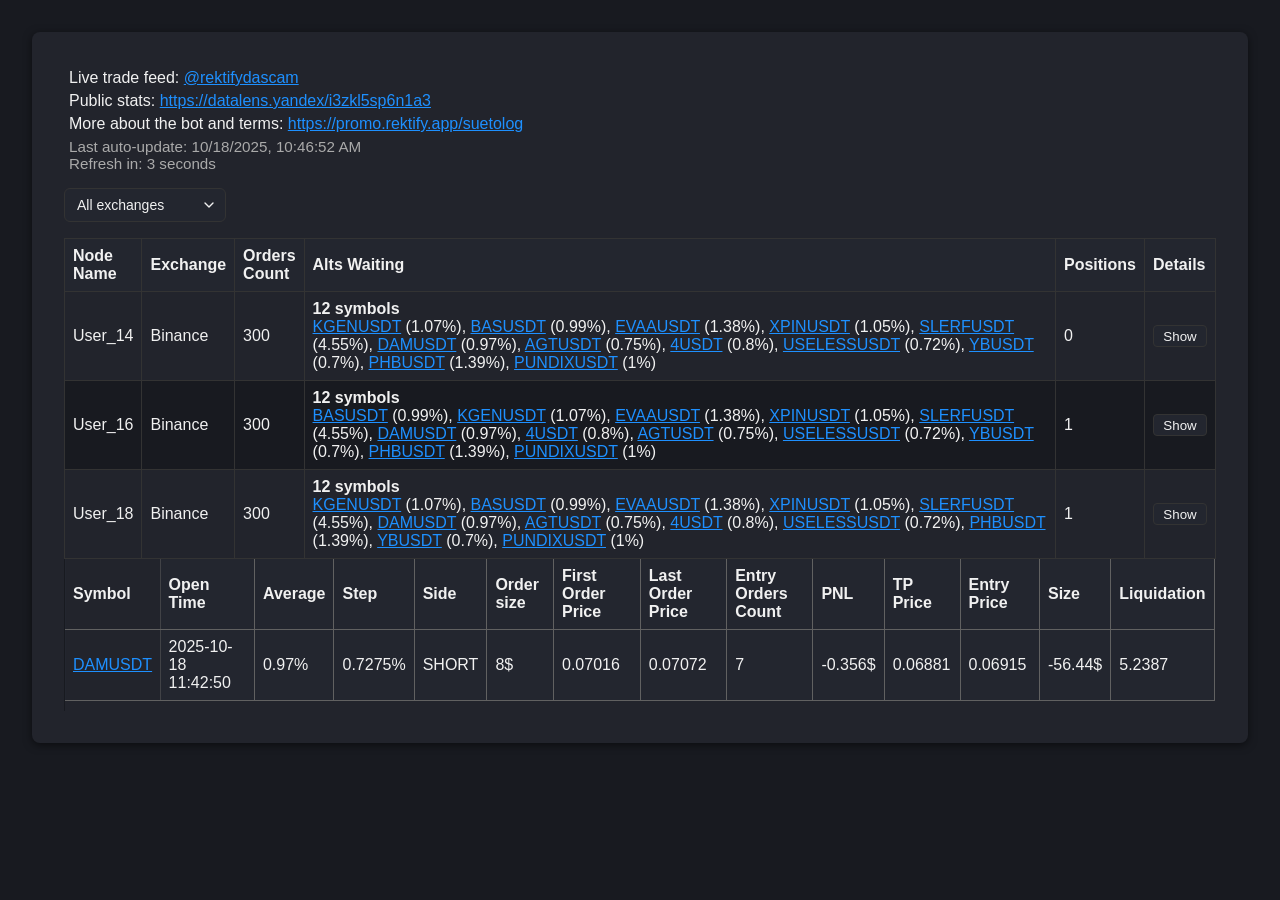
==== Suetolog.html @ 99b61da1 "refactor: add classes" ====
<!DOCTYPE html>
<!-- saved from url=(0026)https://stats.rektify.app/ -->
<html lang="ru">
  <head>
    <meta http-equiv="Content-Type" content="text/html; charset=UTF-8" />

    <meta name="viewport" content="width=device-width, initial-scale=1" />
    <title>Suetolog</title>
    <link rel="icon" type="image/x-icon" href="https://stats.rektify.app/favicon.ico" />
    <style>
      body {
        font-family: Arial, sans-serif;
        margin: 2em;
        background: #181a20;
        color: #f1f1f1;
      }
      .container {
        background: #22242c;
        padding: 2em;
        border-radius: 8px;
        box-shadow: 0 2px 8px #0008;
        position: relative;
      }
      h1 {
        color: #f1f1f1;
      }
      table {
        border-collapse: collapse;
        width: 100%;
        margin-top: 1em;
        background: #181a20;
        color: #f1f1f1;
      }
      th,
      td {
        border: 1px solid #333;
        padding: 0.5em;
        text-align: left;
      }
      th {
        background: #23262f;
        color: #f1f1f1;
      }
      .details {
        display: none;
      }
      .show {
        display: table-row;
      }
      button {
        padding: 0.2em 0.7em;
        background: #23262f;
        color: #f1f1f1;
        border: 1px solid #333;
        border-radius: 4px;
        cursor: pointer;
      }
      button:hover {
        background: #393c49;
      }
      a,
      a:visited {
        color: #1e90ff;
        text-decoration: underline;
      }
      .details table {
        width: 100%;
        margin: -1px 0 10px -1px;
        border-spacing: 0;
        border-collapse: collapse;
        background: #23262f;
      }
      .details table th,
      .details table td {
        padding: 0.5em;
        border: 1px solid #616161;
      }
      .details {
        padding: 0;
        margin: 0;
      }
      .details > td {
        padding: 0;
        border: none;
      }
      .node-name-btn-wrapper {
        position: absolute;
        top: 2em;
        right: 2em;
        z-index: 10;
      }
      .filter-container {
        margin: 1em 0;
        display: flex;
        align-items: center;
        gap: 10px;
      }
      .filter-select {
        padding: 8px 60px 8px 12px;
        background: #23262f;
        color: #f1f1f1;
        border: 1px solid #333;
        border-radius: 6px;
        font-size: 14px;
        cursor: pointer;
        appearance: none;
        background-image: url("data:image/svg+xml;charset=UTF-8,%3csvg xmlns='http://www.w3.org/2000/svg' viewBox='0 0 24 24' fill='none' stroke='%23f1f1f1' stroke-width='2' stroke-linecap='round' stroke-linejoin='round'%3e%3cpolyline points='6,9 12,15 18,9'%3e%3c/polyline%3e%3c/svg%3e");
        background-repeat: no-repeat;
        background-position: right 8px center;
        background-size: 16px;
      }
      .filter-select:focus {
        outline: none;
        border-color: #1e90ff;
      }
      /* Mobile tweaks */
      @media (max-width: 600px) {
        .alts-waiting a {
          font-size: 12px;
          line-height: 1.2;
        }
        .alts-waiting {
          font-size: 12px;
        }
      }
    </style>
    <link rel="stylesheet" href="style.css" />
    <script>
      function isUnlocked() {
        return localStorage.getItem('node-names-unlocked') === 'true';
      }
      // Флаг хеджирования теперь отдается сервером через /data
      function isHedgeEnabled() {
        return window.__ALLOW_HARD_HEDGE__ === true;
      }
      function getRowKey(node_name, hide_name) {
        return isUnlocked() ? node_name : hide_name;
      }
      // --- Node name reveal logic ---
      async function showNodeNames() {
        const password = prompt('Введите пароль для показа node name:');
        if (!password) return;
        const formData = new FormData();
        formData.append('password', password);
        const resp = await fetch('/unlock', { method: 'POST', body: formData });
        if (!resp.ok) {
          alert('Ошибка сервера!');
          return;
        }
        const data = await resp.json();
        if (data.unlocked) {
          document.querySelectorAll('.node-name-cell').forEach((cell) => {
            const nodeName = cell.getAttribute('data-node-name');
            cell.textContent = nodeName;
            cell.classList.add('unlocked');
          });
          localStorage.setItem('node-names-unlocked', 'true');
          document.getElementById('show-node-names-btn').style.display = 'none';
          // Пересохраняем open-details с node_name вместо hide_name
          let openDetails = [];
          try {
            openDetails = JSON.parse(localStorage.getItem('open-details')) || [];
          } catch (e) {
            openDetails = [];
          }
          // Перезаписываем openDetails на node_name
          let newOpenDetails = [];
          document.querySelectorAll('.node-name-cell').forEach((cell) => {
            const nodeName = cell.getAttribute('data-node-name');
            const hideName = cell.getAttribute('data-hide-name');
            if (openDetails.includes(hideName)) newOpenDetails.push(nodeName);
          });
          localStorage.setItem('open-details', JSON.stringify(newOpenDetails));
        } else {
          alert('Неверный пароль!');
        }
      }

      // При загрузке страницы проверяем сохранённые пароли
      window.addEventListener('DOMContentLoaded', function () {
        const unlocked = isUnlocked();
        document.querySelectorAll('.node-name-cell').forEach((cell) => {
          const nodeName = cell.getAttribute('data-node-name');
          const hideName = cell.getAttribute('data-hide-name') || 'hide_name';
          if (unlocked) {
            cell.textContent = nodeName;
            cell.classList.add('unlocked');
          } else {
            cell.textContent = hideName;
          }
        });
        // Восстановление открытых details
        restoreOpenDetails();
        // Восстанавливаем фильтр бирж из localStorage
        const savedFilter = localStorage.getItem('exchange-filter') || 'all';
        const filterSelect = document.getElementById('exchange-filter');
        if (filterSelect) {
          filterSelect.value = savedFilter;
        }
        // Восстанавливаем позицию скролла
        const savedScrollPosition = localStorage.getItem('scroll-position');
        if (savedScrollPosition) {
          window.scrollTo(0, parseInt(savedScrollPosition));
        }
        // Проверяем статус hard hedge при загрузке страницы
        updateTable();
      });

      // Сохраняем позицию скролла при обновлении страницы
      window.addEventListener('beforeunload', function () {
        localStorage.setItem('scroll-position', window.scrollY);
      });

      function restoreOpenDetails() {
        // Читаем ранее сохранённые открытые строки (глобально, независимо от фильтра)
        let savedOpen = [];
        try {
          savedOpen = JSON.parse(localStorage.getItem('open-details')) || [];
        } catch (e) {
          savedOpen = [];
        }
        // Объединяем с текущими открытыми (в рамках текущего рендера)
        const sessionOpen = Array.isArray(lastOpenDetails) ? lastOpenDetails : [];
        const merged = Array.from(new Set([...savedOpen, ...sessionOpen]));
        // Применяем только к строкам, присутствующим в DOM сейчас
        document.querySelectorAll('tr.details').forEach((row) => {
          const key = row.getAttribute('data-row-key');
          if (merged.includes(key)) row.classList.add('show');
        });
        // Обновляем сохранённый список объединённым множеством (не удаляем скрытые другим фильтром)
        localStorage.setItem('open-details', JSON.stringify(merged));
      }

      function toggleDetails(node_name, hide_name) {
        const key = getRowKey(node_name, hide_name);
        var row = document.querySelector('tr.details[data-row-key="' + key + '"]');
        let savedOpen = [];
        try {
          savedOpen = JSON.parse(localStorage.getItem('open-details')) || [];
        } catch (e) {
          savedOpen = [];
        }
        const set = new Set(savedOpen);
        if (row.classList.contains('show')) {
          row.classList.remove('show');
          set.delete(key);
        } else {
          row.classList.add('show');
          set.add(key);
        }
        localStorage.setItem('open-details', JSON.stringify(Array.from(set)));
      }

      // --- Live table update ---
      let countdownInterval = null;
      let lastOpenDetails = [];
      function startCountdown(seconds) {
        clearInterval(countdownInterval);
        let secondsLeft = seconds;
        document.getElementById('countdown').textContent = secondsLeft;
        countdownInterval = setInterval(function () {
          secondsLeft--;
          if (secondsLeft <= 0) secondsLeft = 0;
          document.getElementById('countdown').textContent = secondsLeft;
        }, 1000);
      }

      function getCurrentlyOpenDetails() {
        // Собирает открытые строки по data-row-key
        return Array.from(document.querySelectorAll('tr.details.show')).map((row) =>
          row.getAttribute('data-row-key'),
        );
      }

      function updateNodesTable(nodes, alt_volatility) {
        const table = document.querySelector('table');
        if (!table) return;
        // Сохраняем открытые строки ПЕРЕД удалением!
        lastOpenDetails = getCurrentlyOpenDetails();
        while (table.rows.length > 1) table.deleteRow(1);
        const unlocked = isUnlocked();
        const hedgeEnabled = isHedgeEnabled();

        // Получаем текущий фильтр (нормализуем к lowercase)
        const rawFilter = document.getElementById('exchange-filter')?.value || 'all';
        const currentFilter = (rawFilter || 'all').toLowerCase();

        // Подсветка тикеров по биржам отключена
        for (const [node_name, data] of Object.entries(nodes)) {
          // Применяем фильтр по бирже (по нормализованному значению)
          const nodeExchangeNorm = (data.exchange || '').toLowerCase();
          if (currentFilter !== 'all' && nodeExchangeNorm !== currentFilter) {
            continue;
          }
          const hide_name = data.hide_name;
          const key = getRowKey(node_name, hide_name);
          // Основная строка
          const tr = table.insertRow();
          const baseUrl =
            data.exchange && nodeExchangeNorm === 'bybit'
              ? 'https://www.bybit.com/trade/usdt/'
              : 'https://www.binance.com/ru/futures/';
          tr.innerHTML = `
                    <td class="node-name-cell" data-node-name="${
                      unlocked ? node_name : ''
                    }" data-hide-name="${hide_name}">${unlocked ? node_name : hide_name}</td>
                    <td>${data.exchange}</td>
                    <td>${data.orders_count}</td>
                    <td class="alts-waiting">
                        <span style="font-weight:bold;">${
                          data.alts_waiting.length
                        } symbols</span><br>
                        ${data.alts_waiting
                          .map((alt) => {
                            return `<a href="${baseUrl}${alt}" target=_blank>${alt}</a>${
                              alt_volatility[alt] !== undefined && alt_volatility[alt] !== null
                                ? ` (${alt_volatility[alt]}%)`
                                : ''
                            }`;
                          })
                          .join(', ')}
                    </td>
                    <td>${data.alts_working.length}</td>
                    <td><button onclick="toggleDetails('${node_name}', '${hide_name}')">Show</button></td>
                `;
          // Детальная строка
          const detailsTr = table.insertRow();
          detailsTr.id = unlocked ? `details-${node_name}` : `details-${hide_name}`;
          detailsTr.className = 'details';
          detailsTr.setAttribute('data-row-key', key);
          detailsTr.innerHTML = `<td colspan="6">${
            data.alts_working && data.alts_working.length > 0
              ? `<table>
                        <tr>
                            <th>Symbol</th><th>Open Time</th><th>Average</th><th>Step</th><th>Side</th><th>Order size</th><th>First Order Price</th><th>Last Order Price</th><th>Entry Orders Count</th><th>PNL</th><th>TP Price</th><th>Entry Price</th><th>Size</th><th>Liquidation</th>
                        </tr>
                        ${data.alts_working
                          .map(
                            (alt) => `
                            <tr>
                                <td>
                                    <a href="${baseUrl}${alt.symbol}" target=_blank>${
                              alt.symbol
                            }</a>
                                    ${
                                      hedgeEnabled
                                        ? `<input type="checkbox" class="hh-checkbox" data-node="${node_name}" data-ticker="${alt.symbol}" data-side="${alt.side}" onchange="onHedgeToggle(this)" style="margin-right:5px;">`
                                        : ''
                                    }
                                    ${
                                      hedgeEnabled
                                        ? `<button style="margin-left:6px;" onclick="onClosePosition('${node_name}', '${alt.symbol}', '${alt.side}')">Close</button>`
                                        : ''
                                    }
                                </td>
                                <td>${alt.open_time}</td>
                                <td>${alt.average}%</td>
                                <td>${alt.step}%</td>
                                <td>${alt.side}</td>
                                <td>${alt.qty}$</td>
                                <td>${alt.first_order_price}</td>
                                <td>${alt.last_order_price}</td>
                                <td>${alt.entry_orders_count}</td>
                                <td>${alt.pnl}$</td>
                                <td>${alt.tp_price}</td>
                                <td>${alt.entry_price}</td>
                                <td>${alt.size}$</td>
                                <td>${alt.liquidation}</td>
                            </tr>
                        `,
                          )
                          .join('')}
                    </table>`
              : `<p style="padding-left: 2em;"> Currently there are no opened positions</p>`
          }</td>`;
        }
        // После перерисовки восстанавливаем show
        restoreOpenDetails();
      }

      function restoreHedgeCheckboxes() {
        const state = window.__HARD_HEDGE_STATE__ || {};
        document.querySelectorAll('input.hh-checkbox').forEach((cb) => {
          const node = cb.getAttribute('data-node');
          const ticker = cb.getAttribute('data-ticker');
          const side = cb.getAttribute('data-side');
          const list = state[node] || [];
          const found = list.find((x) => x.ticker === ticker && x.positionSide === side);
          cb.checked = !!(found && found.hard_hedge);
        });
      }

      async function onHedgeToggle(el) {
        const node = el.getAttribute('data-node');
        const ticker = el.getAttribute('data-ticker');
        const side = el.getAttribute('data-side');
        const enabled = !!el.checked;
        try {
          await fetch('/api/hard-hedge', {
            method: 'POST',
            headers: { 'Content-Type': 'application/json' },
            body: JSON.stringify({
              node_name: node,
              ticker: ticker,
              positionSide: side,
              hard_hedge: enabled,
            }),
          });
        } catch (e) {}
      }

      async function onClosePosition(nodeName, symbol, positionSide) {
        try {
          await fetch('/api/close-requests', {
            method: 'POST',
            headers: { 'Content-Type': 'application/json' },
            body: JSON.stringify({
              node_name: nodeName,
              positions: [{ symbol: symbol, positionSide: positionSide }],
            }),
          });
        } catch (e) {}
      }

      function updateExchangeFilter(nodes) {
        const filterSelect = document.getElementById('exchange-filter');
        if (!filterSelect) return;

        // Собираем уникальные биржи (нормализуем к lowercase для value)
        const exchanges = new Map(); // key: lower, value: original (first seen)
        for (const [node_name, data] of Object.entries(nodes || {})) {
          const orig = data.exchange;
          if (!orig) continue;
          const lower = String(orig).toLowerCase();
          if (!exchanges.has(lower)) exchanges.set(lower, orig);
        }
        // Фолбэк: если не удалось собрать из данных — пробуем получить из DOM (вторая колонка)
        if (exchanges.size === 0) {
          document.querySelectorAll('table tr').forEach((tr, idx) => {
            if (idx === 0) return; // пропускаем заголовок
            const td = tr.children && tr.children[1];
            if (td && td.textContent) {
              const orig = td.textContent.trim();
              const lower = orig.toLowerCase();
              if (orig) exchanges.set(lower, orig);
            }
          });
        }

        // Сохраняем текущее значение (нормализуем)
        const currentValue = (filterSelect.value || 'all').toLowerCase();

        // Очищаем и заполняем опции
        filterSelect.innerHTML = '<option value="all">All exchanges</option>';
        const sorted = Array.from(exchanges.entries()).sort((a, b) => a[1].localeCompare(b[1]));
        for (const [lower, orig] of sorted) {
          filterSelect.innerHTML += `<option value="${lower}">${orig}</option>`;
        }

        // Восстанавливаем значение из localStorage или текущее (оба нормализованные)
        const savedFilter = (
          localStorage.getItem('exchange-filter') ||
          currentValue ||
          'all'
        ).toLowerCase();
        filterSelect.value = savedFilter;
      }

      function onExchangeFilterChange() {
        const filterSelect = document.getElementById('exchange-filter');
        if (filterSelect) {
          // Сохраняем нормализованное значение
          localStorage.setItem('exchange-filter', (filterSelect.value || 'all').toLowerCase());
          // Перерисовываем таблицу с новым фильтром без рефетча, чтобы сохранить открытые строки
          if (window.__LATEST_NODES__) {
            const currentScrollPosition = window.scrollY;
            updateNodesTable(window.__LATEST_NODES__, window.__LATEST_ALT_VOL__ || {});
            if (isHedgeEnabled()) restoreHedgeCheckboxes();
            setTimeout(() => {
              window.scrollTo(0, currentScrollPosition);
            }, 10);
          } else {
            updateTable();
          }
        }
      }

      async function updateTable() {
        try {
          const resp = await fetch('/data');
          if (!resp.ok) return;
          const data = await resp.json();
          window.__HARD_HEDGE_STATE__ = data.hard_hedge || {};
          window.__ALLOW_HARD_HEDGE__ = !!data.allow_hard_hedge;

          // Обновляем фильтр бирж
          updateExchangeFilter(data.nodes);

          // Сохраняем текущую позицию скролла перед обновлением
          const currentScrollPosition = window.scrollY;
          localStorage.setItem('scroll-position', currentScrollPosition);

          updateNodesTable(data.nodes, data.alt_volatility);
          // Устанавливаем состояние чекбоксов только если Hedge разрешён (BlindMoron)
          if (isHedgeEnabled()) restoreHedgeCheckboxes();

          // Восстанавливаем позицию скролла после обновления
          setTimeout(() => {
            window.scrollTo(0, currentScrollPosition);
          }, 10);

          document.getElementById('last-update').textContent = new Date().toLocaleString();
          startCountdown(5);
        } catch (e) {}
      }
      // Экспортируем функцию в глобальную область видимости
      window.updateTable = updateTable;
      setInterval(updateTable, 5000);
    </script>
    <style id="dark-reader-style" type="text/css">
      @media screen {
        html {
          -webkit-transition: -webkit-filter 300ms linear;
        }
      }
    </style>
    <style type="text/css">
      @import url('https://fonts.googleapis.com/css2?family=Work+Sans:ital,wght@0,100..900;1,100..900&display=swap');
    </style>
  </head>
  <body>
    <div class="container">
      <div class="node-name-btn-wrapper">
        <button id="show-node-names-btn" onclick="showNodeNames()" style="display: none">
          Show node names (password required)
        </button>
      </div>
      <p style="margin: 5px">
        Live trade feed: <a href="https://t.me/rektifydascam" target="_blank">@rektifydascam</a>
      </p>
      <p style="margin: 5px">
        Public stats:
        <a href="https://datalens.yandex/i3zkl5sp6n1a3" target="_blank"
          >https://datalens.yandex/i3zkl5sp6n1a3</a
        >
      </p>
      <p style="margin: 5px">
        More about the bot and terms:
        <a href="https://promo.rektify.app/suetolog" target="_blank"
          >https://promo.rektify.app/suetolog</a
        >
      </p>
      <p style="margin: 5px; font-size: 0.95em; color: #aaa">
        Last auto-update: <span id="last-update">10/18/2025, 10:46:52 AM</span><br />Refresh in:
        <span id="countdown">3</span> seconds
      </p>

      <div class="filter-container">
        <select id="exchange-filter" class="filter-select" onchange="onExchangeFilterChange()">
          <option value="all">All exchanges</option>
          <option value="binance">Binance</option>
        </select>
      </div>
      <table class="common-data">
        <thead class="common-data__thead">
          <tr>
            <th>Node Name</th>
            <th>Exchange</th>
            <th>Orders Count</th>
            <th>Alts Waiting</th>
            <th>Positions</th>
            <th>Details</th>
          </tr>
        </thead>

        <tbody class="common-data__tbody">
          <tr class="common-data__row common-data__row--preview">
            <td class="node-name-cell" data-node-name="EtH_2_O" data-hide-name="User_14">
              EtH_2_O
            </td>
            <td data-title="Exchange">Binance</td>
            <td data-title="Orders Count">300</td>
            <td class="alts-waiting" data-title="Alts Waiting">
              <span style="font-weight: bold">12 symbols</span><br />
              <a href="https://www.binance.com/ru/futures/KGENUSDT" target="_blank">KGENUSDT</a>
              (1.07%),
              <a href="https://www.binance.com/ru/futures/BASUSDT" target="_blank">BASUSDT</a>
              (0.99%),
              <a href="https://www.binance.com/ru/futures/EVAAUSDT" target="_blank">EVAAUSDT</a>
              (1.38%),
              <a href="https://www.binance.com/ru/futures/XPINUSDT" target="_blank">XPINUSDT</a>
              (1.05%),
              <a href="https://www.binance.com/ru/futures/SLERFUSDT" target="_blank">SLERFUSDT</a>
              (4.55%),
              <a href="https://www.binance.com/ru/futures/DAMUSDT" target="_blank">DAMUSDT</a>
              (0.97%),
              <a href="https://www.binance.com/ru/futures/AGTUSDT" target="_blank">AGTUSDT</a>
              (0.75%),
              <a href="https://www.binance.com/ru/futures/4USDT" target="_blank">4USDT</a> (0.8%),
              <a href="https://www.binance.com/ru/futures/USELESSUSDT" target="_blank"
                >USELESSUSDT</a
              >
              (0.72%),
              <a href="https://www.binance.com/ru/futures/YBUSDT" target="_blank">YBUSDT</a> (0.7%),
              <a href="https://www.binance.com/ru/futures/PHBUSDT" target="_blank">PHBUSDT</a>
              (1.39%),
              <a href="https://www.binance.com/ru/futures/PUNDIXUSDT" target="_blank">PUNDIXUSDT</a>
              (1%)
            </td>
            <td data-title="Positions">0</td>
            <td>
              <button onclick="toggleDetails(&#39;EtH_2_O&#39;, &#39;User_14&#39;)">Show</button>
            </td>
          </tr>
          <tr
            id="details-EtH_2_O"
            class="common-data__row common-data__row--detail details"
            data-row-key="EtH_2_O"
          >
            <td colspan="6">
              <p style="padding-left: 2em">Currently there are no opened positions</p>
            </td>
          </tr>
          <tr class="common-data__row common-data__row--preview">
            <td class="node-name-cell" data-node-name="Bear_BFG" data-hide-name="User_16">
              Bear_BFG
            </td>
            <td data-title="Exchange">Binance</td>
            <td data-title="Orders Count">300</td>
            <td class="alts-waiting" data-title="Alts Waiting">
              <span style="font-weight: bold">12 symbols</span><br />
              <a href="https://www.binance.com/ru/futures/BASUSDT" target="_blank">BASUSDT</a>
              (0.99%),
              <a href="https://www.binance.com/ru/futures/KGENUSDT" target="_blank">KGENUSDT</a>
              (1.07%),
              <a href="https://www.binance.com/ru/futures/EVAAUSDT" target="_blank">EVAAUSDT</a>
              (1.38%),
              <a href="https://www.binance.com/ru/futures/XPINUSDT" target="_blank">XPINUSDT</a>
              (1.05%),
              <a href="https://www.binance.com/ru/futures/SLERFUSDT" target="_blank">SLERFUSDT</a>
              (4.55%),
              <a href="https://www.binance.com/ru/futures/DAMUSDT" target="_blank">DAMUSDT</a>
              (0.97%),
              <a href="https://www.binance.com/ru/futures/4USDT" target="_blank">4USDT</a> (0.8%),
              <a href="https://www.binance.com/ru/futures/AGTUSDT" target="_blank">AGTUSDT</a>
              (0.75%),
              <a href="https://www.binance.com/ru/futures/USELESSUSDT" target="_blank"
                >USELESSUSDT</a
              >
              (0.72%),
              <a href="https://www.binance.com/ru/futures/YBUSDT" target="_blank">YBUSDT</a> (0.7%),
              <a href="https://www.binance.com/ru/futures/PHBUSDT" target="_blank">PHBUSDT</a>
              (1.39%),
              <a href="https://www.binance.com/ru/futures/PUNDIXUSDT" target="_blank">PUNDIXUSDT</a>
              (1%)
            </td>
            <td data-title="Positions">1</td>
            <td>
              <button onclick="toggleDetails(&#39;Bear_BFG&#39;, &#39;User_16&#39;)">Show</button>
            </td>
          </tr>
          <tr
            id="details-Bear_BFG"
            class="common-data__row common-data__row--detail details"
            data-row-key="Bear_BFG"
          >
            <td colspan="6">
              <div class="table-detail-wrap">
                <table>
                  <tbody>
                    <tr>
                      <th class="sticky-element sticky-element--left">Symbol</th>
                      <th>Open Time</th>
                      <th>Average</th>
                      <th>Step</th>
                      <th>Side</th>
                      <th>Order size</th>
                      <th>First Order Price</th>
                      <th>Last Order Price</th>
                      <th>Entry Orders Count</th>
                      <th>PNL</th>
                      <th>TP Price</th>
                      <th>Entry Price</th>
                      <th>Size</th>
                      <th>Liquidation</th>
                    </tr>

                    <tr>
                      <td class="sticky-element sticky-element--left">
                        <a href="https://www.binance.com/ru/futures/DAMUSDT" target="_blank"
                          >DAMUSDT</a
                        >
                      </td>
                      <td>2025-10-18 11:42:50</td>
                      <td>0.97%</td>
                      <td>0.7275%</td>
                      <td>SHORT</td>
                      <td>8$</td>
                      <td>0.07016</td>
                      <td>0.07072</td>
                      <td>7</td>
                      <td>-0.262$</td>
                      <td>0.06881</td>
                      <td>0.06915</td>
                      <td>-56.34$</td>
                      <td>6.79013</td>
                    </tr>
                  </tbody>
                </table>
              </div>
            </td>
          </tr>
          <tr class="common-data__row common-data__row--preview">
            <td class="node-name-cell" data-node-name="khal1414" data-hide-name="User_18">
              khal1414
            </td>
            <td data-title="Exchange">Binance</td>
            <td data-title="Orders Count">300</td>
            <td class="alts-waiting" data-title="Alts Waiting">
              <span style="font-weight: bold">12 symbols</span><br />
              <a href="https://www.binance.com/ru/futures/KGENUSDT" target="_blank">KGENUSDT</a>
              (1.07%),
              <a href="https://www.binance.com/ru/futures/BASUSDT" target="_blank">BASUSDT</a>
              (0.99%),
              <a href="https://www.binance.com/ru/futures/EVAAUSDT" target="_blank">EVAAUSDT</a>
              (1.38%),
              <a href="https://www.binance.com/ru/futures/XPINUSDT" target="_blank">XPINUSDT</a>
              (1.05%),
              <a href="https://www.binance.com/ru/futures/SLERFUSDT" target="_blank">SLERFUSDT</a>
              (4.55%),
              <a href="https://www.binance.com/ru/futures/DAMUSDT" target="_blank">DAMUSDT</a>
              (0.97%),
              <a href="https://www.binance.com/ru/futures/AGTUSDT" target="_blank">AGTUSDT</a>
              (0.75%),
              <a href="https://www.binance.com/ru/futures/4USDT" target="_blank">4USDT</a> (0.8%),
              <a href="https://www.binance.com/ru/futures/USELESSUSDT" target="_blank"
                >USELESSUSDT</a
              >
              (0.72%),
              <a href="https://www.binance.com/ru/futures/PHBUSDT" target="_blank">PHBUSDT</a>
              (1.39%),
              <a href="https://www.binance.com/ru/futures/YBUSDT" target="_blank">YBUSDT</a> (0.7%),
              <a href="https://www.binance.com/ru/futures/PUNDIXUSDT" target="_blank">PUNDIXUSDT</a>
              (1%)
            </td>
            <td data-title="Positions">1</td>
            <td>
              <button onclick="toggleDetails(&#39;khal1414&#39;, &#39;User_18&#39;)">Show</button>
            </td>
          </tr>
          <tr
            id="details-khal1414"
            class="common-data__row common-data__row--detail details show"
            data-row-key="khal1414"
          >
            <td colspan="6">
              <div class="table-detail-wrap">
                <table>
                  <tbody>
                    <tr>
                      <th class="sticky-element sticky-element--left">Symbol</th>
                      <th>Open Time</th>
                      <th>Average</th>
                      <th>Step</th>
                      <th>Side</th>
                      <th>Order size</th>
                      <th>First Order Price</th>
                      <th>Last Order Price</th>
                      <th>Entry Orders Count</th>
                      <th>PNL</th>
                      <th>TP Price</th>
                      <th>Entry Price</th>
                      <th>Size</th>
                      <th>Liquidation</th>
                    </tr>

                    <tr>
                      <td class="sticky-element sticky-element--left">
                        <a href="https://www.binance.com/ru/futures/DAMUSDT" target="_blank"
                          >DAMUSDT</a
                        >
                      </td>
                      <td>2025-10-18 11:42:50</td>
                      <td>0.97%</td>
                      <td>0.7275%</td>
                      <td>SHORT</td>
                      <td>8$</td>
                      <td>0.07016</td>
                      <td>0.07072</td>
                      <td>7</td>
                      <td>-0.356$</td>
                      <td>0.06881</td>
                      <td>0.06915</td>
                      <td>-56.44$</td>
                      <td>5.2387</td>
                    </tr>
                  </tbody>
                </table>
              </div>
            </td>
          </tr>
        </tbody>
      </table>
    </div>
  </body>
</html>
---- style.css ----
* {
  box-sizing: border-box;
}
.common-data {
  width: 100%;
  position: relative;
}
tr {
  width: 100%;
}
.common-data__row {
  &:nth-child(4n + 1),
  &:nth-child(4n + 2) {
    --bg-td: rgb(34 36 44);
    background-color: var(--bg-td);
  }
}
.common-data__thead {
  position: sticky;
  top: 0;
}

@media screen and (width < 1200px) {
  body {
    margin: 1em 0;
  }
  .container {
    padding: 1em;
  }
  .common-data {
    display: block;
  }
  .common-data__thead {
    display: none;
  }
  .common-data {
    border-radius: 12px;
  }
  .common-data__tbody {
    display: block;
  }
  /* / .common-data__row--preview */
  .common-data__row--preview {
    display: grid;
    grid-template-columns: repeat(3, 1fr);
    width: 100%;
    padding-block: 10px;
    td {
      border: none;
      display: block;
      flex: 1 0 0;
      max-width: 100%;
      padding-bottom: 0;
      &::before {
        content: attr(data-title);
        display: block;
        opacity: 0.5;
        font-size: 10px;
      }
    }

    td:nth-child(1) {
      grid-column: 1 / 54;
    }

    td:nth-child(4),
    td:nth-child(6) {
      grid-column: 1 / 4;
      grid-row-start: 3;
    }
    td:nth-child(6) {
      grid-row-start: 4;
      padding-inline: 0;
      button {
        display: block;
        width: 100%;
      }
    }
  }
  /* / .common-data__row--preview */

  [colspan='6'],
  .common-data__row--detail {
    display: block;
    td,
    th {
      &:last-child {
        border-right: none;
      }
    }
  }
}

.common-data__row--detail {
  /* display: none !important; */
  [colspan='6'] {
    overflow-x: auto;
    width: 100%;
    position: relative;
  }
}

.table-detail-wrap {
  overflow-x: auto;
  table {
    position: relative;
    min-width: 1100px;
  }
}

.sticky-element--left {
  position: sticky;
  left: 0;
  background-color: var(--bg-td, #22242c);
}
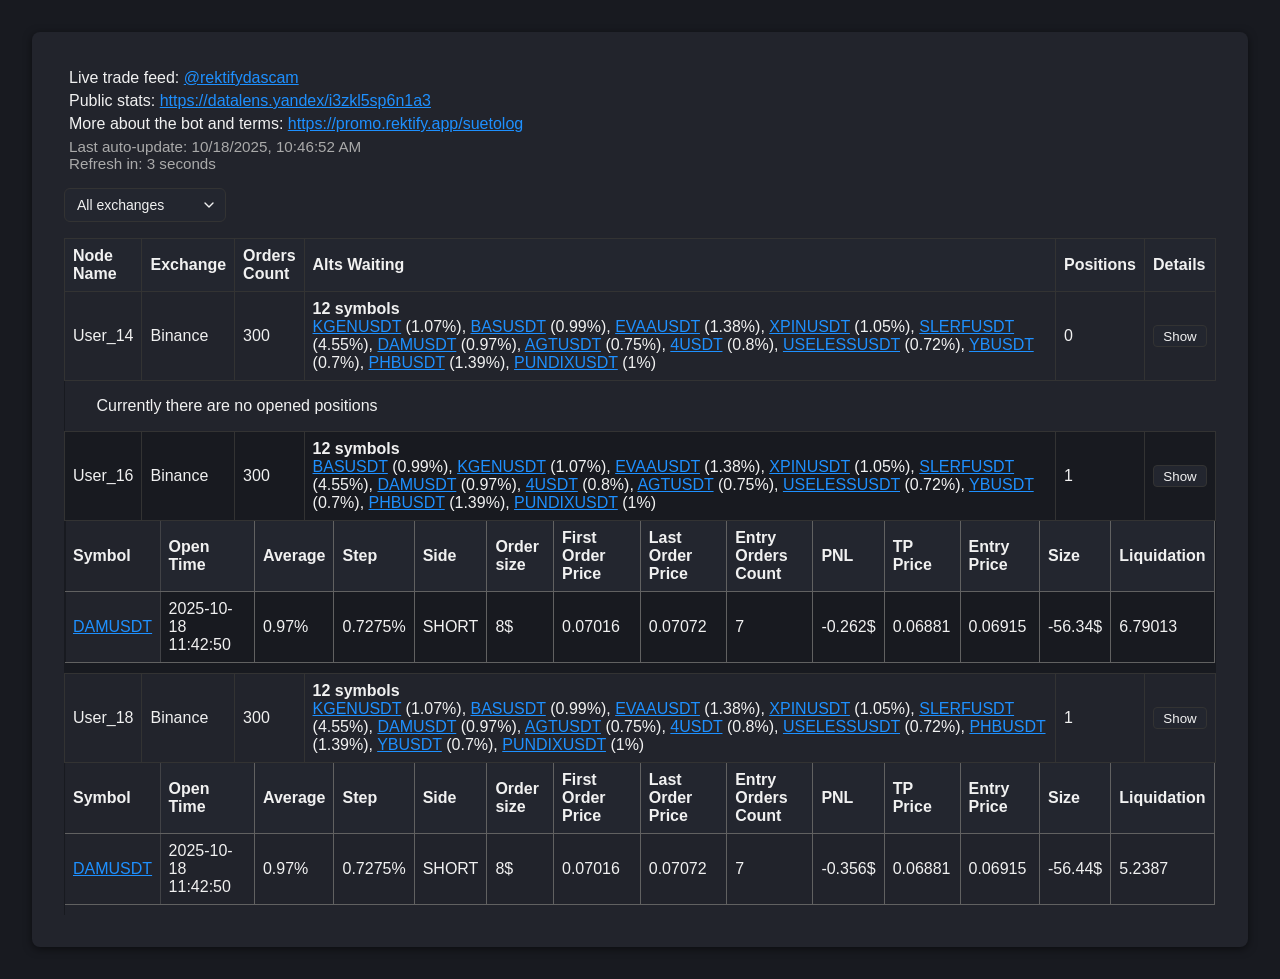
==== commit c6f419e1: "refactor:   css v3" ====
--- a/Suetolog.html
+++ b/Suetolog.html
@@ -614,7 +614,7 @@
           </tr>
           <tr
             id="details-EtH_2_O"
-            class="common-data__row common-data__row--detail details"
+            class="common-data__row common-data__row--detail details show"
             data-row-key="EtH_2_O"
           >
             <td colspan="6">
@@ -661,7 +661,7 @@
           </tr>
           <tr
             id="details-Bear_BFG"
-            class="common-data__row common-data__row--detail details"
+            class="common-data__row common-data__row--detail details show"
             data-row-key="Bear_BFG"
           >
             <td colspan="6">
--- a/style.css
+++ b/style.css
@@ -50,7 +50,6 @@
       display: block;
       flex: 1 0 0;
       max-width: 100%;
-      padding-bottom: 0;
       &::before {
         content: attr(data-title);
         display: block;
@@ -70,7 +69,6 @@
     }
     td:nth-child(6) {
       grid-row-start: 4;
-      padding-inline: 0;
       button {
         display: block;
         width: 100%;
@@ -80,7 +78,7 @@
   /* / .common-data__row--preview */
 
   [colspan='6'],
-  .common-data__row--detail {
+  .common-data__row--detail.show {
     display: block;
     td,
     th {
@@ -113,3 +111,7 @@
   left: 0;
   background-color: var(--bg-td, #22242c);
 }
+
+.details table {
+  background-color: rgba(34, 36, 44, 0.1);
+}
